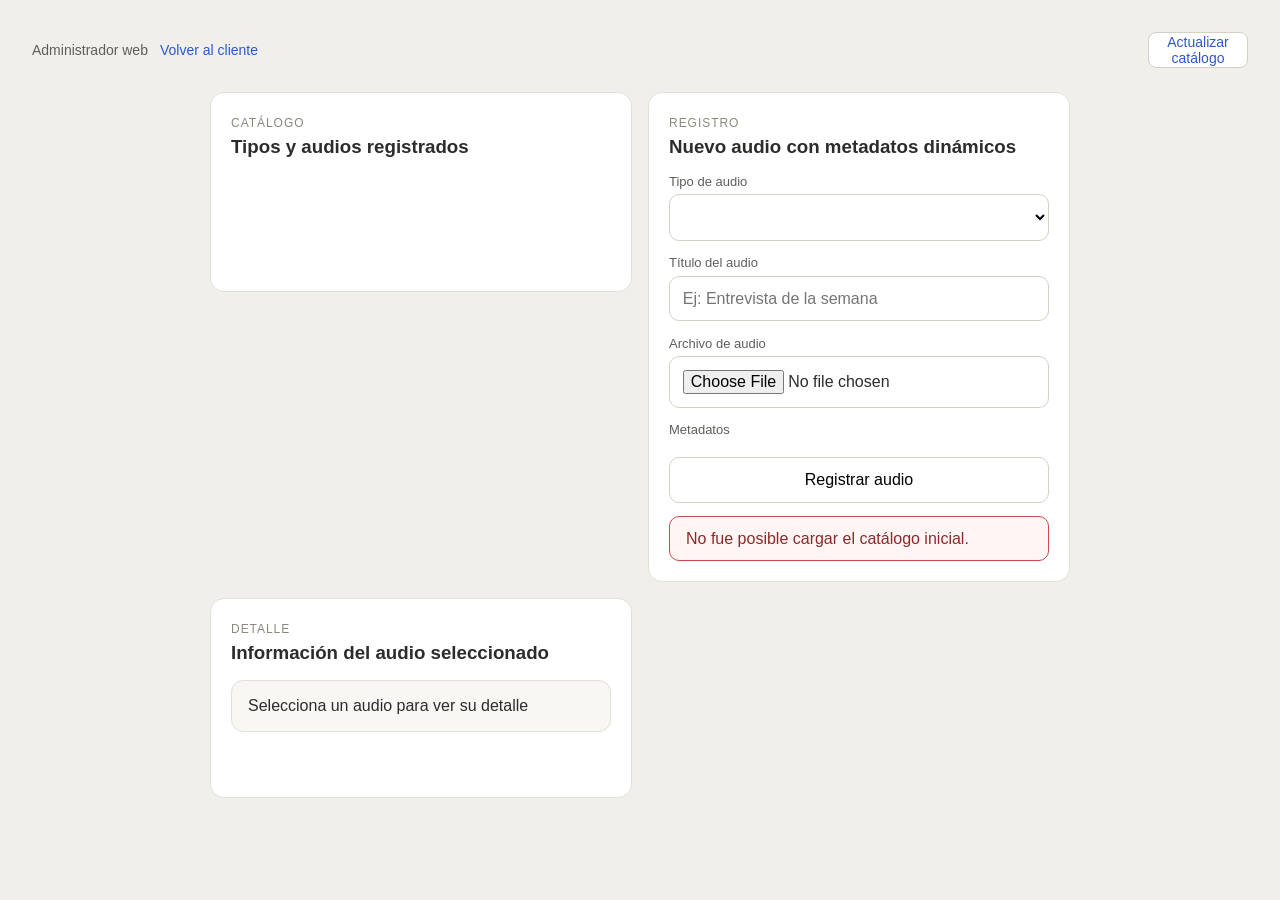
==== ClienteWeb/admin.html @ a35260ad "Primer versión" ====
<!DOCTYPE html>
<html lang="es">

<head>
  <meta charset="UTF-8">
  <meta name="viewport" content="width=device-width, initial-scale=1.0">
  <title>Administrador de audios</title>
  <link rel="stylesheet" href="estilos.css">
  <link rel="stylesheet" href="top-bar.css">
  <link rel="stylesheet" href="reproductor.css">
  <style>
    .panel-formulario {
      display: grid;
      grid-template-columns: 1fr;
      gap: 0.9rem;
    }

    .panel-formulario label {
      font-size: 13px;
      color: #5f5e5a;
      display: block;
      margin-bottom: 0.35rem;
    }

    .panel-formulario input,
    .panel-formulario select,
    .panel-formulario textarea,
    .panel-formulario button {
      width: 100%;
      border-radius: 10px;
      border: 1px solid #d3d1c7;
      background: #ffffff;
      padding: 0.8rem;
      font: inherit;
    }

    .panel-formulario textarea {
      min-height: 110px;
      resize: vertical;
    }

    .campos-dinamicos {
      display: grid;
      grid-template-columns: repeat(auto-fit, minmax(180px, 1fr));
      gap: 0.8rem;
    }

    .campo-dinamico {
      display: flex;
      flex-direction: column;
      gap: 0.35rem;
    }

    .campo-dinamico input {
      width: 100%;
      padding: 0.7rem 0.8rem;
    }

    .resultado-admin {
      margin-top: 0.8rem;
      padding: 0.8rem 1rem;
      border-radius: 10px;
      border: 1px solid #e2e0d8;
      background: #f8f7f4;
      min-height: 42px;
    }

    .resultado-admin.error {
      border-color: #c94d4d;
      background: #fff5f5;
      color: #8a2a2a;
    }

    .resultado-admin.exito {
      border-color: #2d8a57;
      background: #f1fbf4;
      color: #1f6a41;
    }

    .enlace-volver {
      color: #2c59cb;
      text-decoration: none;
      font-size: 14px;
    }
  </style>
</head>

<body>
  <div class="top-bar">
    <div class="usuario-grupo">
      <label>Administrador web</label>
      <a class="enlace-volver" href="index.html">Volver al cliente</a>
    </div>
    <div class="botones_conexion">
      <button type="button" id="btnRefrescarCatalogo">Actualizar catálogo</button>
    </div>
  </div>

  <main class="grid tablero-principal">
    <section class="card panel-catalogo">
      <div class="panel-cabecera">
        <span class="panel-subtitulo">Catálogo</span>
        <h3>Tipos y audios registrados</h3>
      </div>
      <div class="chip-list" id="lista-tipos-admin"></div>
      <div class="lista-datos" id="lista-audios-admin"></div>
    </section>

    <section class="card panel-detalle">
      <div class="panel-cabecera">
        <span class="panel-subtitulo">Registro</span>
        <h3>Nuevo audio con metadatos dinámicos</h3>
      </div>

      <form class="panel-formulario" id="formulario-registro">
        <div>
          <label for="tipo-audio-admin">Tipo de audio</label>
          <select id="tipo-audio-admin" required></select>
        </div>

        <div>
          <label for="titulo-admin">Título del audio</label>
          <input type="text" id="titulo-admin" placeholder="Ej: Entrevista de la semana" required>
        </div>

        <div>
          <label for="archivo-admin">Archivo de audio</label>
          <input type="file" id="archivo-admin" accept="audio/*" required>
        </div>

        <div>
          <label>Metadatos</label>
          <div class="campos-dinamicos" id="campos-dinamicos-admin"></div>
        </div>

        <button type="submit">Registrar audio</button>
      </form>

      <div class="resultado-admin" id="resultado-admin">Completa el formulario para registrar un nuevo audio.</div>
    </section>

    <section class="card panel-actividad">
      <div class="panel-cabecera">
        <span class="panel-subtitulo">Detalle</span>
        <h3>Información del audio seleccionado</h3>
      </div>
      <div class="detalle-audio" id="detalle-audio-admin">
        <span class="empty-state">Selecciona un audio para ver su detalle</span>
      </div>
    </section>
  </main>

  <script>
    const URL_SERVICIO_AUDIOS = 'http://localhost:8081';

    const mapaCamposPorTipo = {
      1: [
        { clave: 'artistaPrincipal', etiqueta: 'Artista Principal' },
        { clave: 'album', etiqueta: 'Álbum' },
        { clave: 'generoMusical', etiqueta: 'Género Musical' }
      ],
      2: [
        { clave: 'nombrePodcast', etiqueta: 'Nombre del Podcast' },
        { clave: 'tituloEpisodio', etiqueta: 'Título del Episodio' },
        { clave: 'anfitrion', etiqueta: 'Anfitrión' }
      ],
      3: [
        { clave: 'tituloLibro', etiqueta: 'Título del Libro' },
        { clave: 'autor', etiqueta: 'Autor' },
        { clave: 'narrador', etiqueta: 'Narrador' }
      ],
      4: [
        { clave: 'tipoSonido', etiqueta: 'Tipo de Sonido' },
        { clave: 'fuenteAudio', etiqueta: 'Fuente del Audio' },
        { clave: 'usoSugerido', etiqueta: 'Uso Sugerido' }
      ]
    };

    let tiposDisponibles = [];
    let audioSeleccionado = null;

    document.addEventListener('DOMContentLoaded', iniciarAdmin);

    function iniciarAdmin() {
      document.getElementById('btnRefrescarCatalogo').addEventListener('click', cargarCatalogo);
      document.getElementById('tipo-audio-admin').addEventListener('change', evento => renderizarCamposDinamicos(Number(evento.target.value)));
      document.getElementById('formulario-registro').addEventListener('submit', registrarAudio);
      cargarCatalogo();
    }

    async function cargarCatalogo() {
      try {
        const respuestaTipos = await fetch(`${URL_SERVICIO_AUDIOS}/tipos-audio`);
        tiposDisponibles = await respuestaTipos.json();
        renderizarTipos(tiposDisponibles);
        renderizarSelectorTipos(tiposDisponibles);
        if (tiposDisponibles.length > 0) {
          document.getElementById('tipo-audio-admin').value = tiposDisponibles[0].id;
          renderizarCamposDinamicos(tiposDisponibles[0].id);
          await cargarAudiosPorTipo(tiposDisponibles[0].id);
        }
      } catch (error) {
        mostrarResultado('No fue posible cargar el catálogo inicial.', true);
      }
    }

    function renderizarSelectorTipos(tipos) {
      const selector = document.getElementById('tipo-audio-admin');
      selector.innerHTML = tipos.map(tipo => `<option value="${tipo.id}">${escapeHtml(tipo.nombre)}</option>`).join('');
    }

    function renderizarTipos(tipos) {
      const contenedor = document.getElementById('lista-tipos-admin');
      contenedor.innerHTML = '';
      tipos.forEach(tipo => {
        const boton = document.createElement('button');
        boton.type = 'button';
        boton.className = 'chip-tipo';
        boton.textContent = tipo.nombre;
        boton.addEventListener('click', () => seleccionarTipo(tipo));
        contenedor.appendChild(boton);
      });
    }

    function seleccionarTipo(tipo) {
      document.getElementById('tipo-audio-admin').value = tipo.id;
      renderizarCamposDinamicos(tipo.id);
      cargarAudiosPorTipo(tipo.id);
    }

    function renderizarCamposDinamicos(tipoId) {
      const contenedor = document.getElementById('campos-dinamicos-admin');
      const campos = mapaCamposPorTipo[tipoId] || [];
      contenedor.innerHTML = campos.map(campo => `
        <div class="campo-dinamico">
          <label for="${campo.clave}">${campo.etiqueta}</label>
          <input type="text" id="${campo.clave}" name="${campo.clave}" placeholder="${campo.etiqueta}">
        </div>
      `).join('');
    }

    async function cargarAudiosPorTipo(tipoId) {
      try {
        const respuesta = await fetch(`${URL_SERVICIO_AUDIOS}/audios?tipo_id=${encodeURIComponent(tipoId)}`);
        const audios = await respuesta.json();
        renderizarAudios(Array.isArray(audios) ? audios : []);
      } catch (error) {
        document.getElementById('lista-audios-admin').innerHTML = '<span class="empty-state">No fue posible cargar los audios</span>';
      }
    }

    function renderizarAudios(audios) {
      const contenedor = document.getElementById('lista-audios-admin');
      if (audios.length === 0) {
        contenedor.innerHTML = '<span class="empty-state">No hay audios registrados para este tipo</span>';
        return;
      }

      contenedor.innerHTML = '';
      audios.forEach(audio => {
        const boton = document.createElement('button');
        boton.type = 'button';
        boton.className = 'audio-item';
        boton.innerHTML = `
          <span class="audio-titulo">${escapeHtml(audio.titulo)}</span>
          <span class="audio-subtitulo">#${audio.id} · ${escapeHtml(audio.tipoNombre || '')}</span>
        `;
        boton.addEventListener('click', () => seleccionarAudio(audio));
        contenedor.appendChild(boton);
      });
    }

    async function seleccionarAudio(audio) {
      audioSeleccionado = audio;
      const respuesta = await fetch(`${URL_SERVICIO_AUDIOS}/audios/${encodeURIComponent(audio.id)}`);
      const detalle = await respuesta.json();
      const contenedor = document.getElementById('detalle-audio-admin');
      const metadatos = detalle.metadatos || {};
      contenedor.innerHTML = `
        <div class="detalle-cabecera">
          <span class="detalle-tipo">${escapeHtml(detalle.tipoNombre || '')}</span>
          <h3>${escapeHtml(detalle.titulo || '')}</h3>
          <p>Archivo: ${escapeHtml(detalle.rutaArchivo || '')}</p>
        </div>
        <div class="detalle-matriz">
          ${Object.entries(metadatos).map(([clave, valor]) => `
            <div class="detalle-campo">
              <span>${escapeHtml(clave)}</span>
              <strong>${escapeHtml(valor)}</strong>
            </div>
          `).join('')}
        </div>
      `;
    }

    async function registrarAudio(evento) {
      evento.preventDefault();

      const tipoId = Number(document.getElementById('tipo-audio-admin').value);
      const titulo = document.getElementById('titulo-admin').value.trim();
      const archivo = document.getElementById('archivo-admin').files[0];

      if (!titulo || !archivo) {
        mostrarResultado('Debes completar el título y el archivo.', true);
        return;
      }

      const metadatos = {};
      (mapaCamposPorTipo[tipoId] || []).forEach(campo => {
        metadatos[campo.clave] = document.getElementById(campo.clave)?.value.trim() || '';
      });

      const formData = new FormData();
      formData.append('titulo', titulo);
      formData.append('tipo_id', String(tipoId));
      formData.append('archivo', archivo);
      formData.append('metadatos', JSON.stringify(metadatos));

      try {
        const respuesta = await fetch(`${URL_SERVICIO_AUDIOS}/audios`, {
          method: 'POST',
          body: formData
        });

        const resultado = await respuesta.json();
        if (!respuesta.ok) {
          throw new Error(resultado.mensaje || 'No fue posible registrar el audio');
        }

        mostrarResultado(`Audio registrado: ${resultado.titulo} (#${resultado.id})`, false);
        evento.target.reset();
        renderizarCamposDinamicos(tipoId);
        await cargarCatalogo();
      } catch (error) {
        mostrarResultado(error.message || 'Ocurrió un error registrando el audio.', true);
      }
    }

    function mostrarResultado(mensaje, esError) {
      const contenedor = document.getElementById('resultado-admin');
      contenedor.textContent = mensaje;
      contenedor.classList.toggle('error', esError);
      contenedor.classList.toggle('exito', !esError);
    }

    function escapeHtml(valor) {
      return String(valor)
        .replace(/&/g, '&amp;')
        .replace(/</g, '&lt;')
        .replace(/>/g, '&gt;')
        .replace(/"/g, '&quot;')
        .replace(/'/g, '&#039;');
    }
  </script>
</body>

</html>
---- ClienteWeb/estilos.css ----
* {
  box-sizing: border-box;
  margin: 0;
  padding: 0;
}

body {
  font-family: 'Segoe UI', Arial, sans-serif;
  background: #f0efec;
  color: #2c2c2a;
  min-height: 100vh;
  padding: 2rem;
}

.tablero-principal {
  display: grid;
  grid-template-columns: 1.1fr 1fr;
  gap: 1rem;
  max-width: 1180px;
  margin: 0 auto;
  align-items: start;
}

.grid {
  display: grid;
  grid-template-columns: 1fr 1fr;
  gap: 1rem;
  max-width: 860px;
  margin: 0 auto;
}

.card {
  background: #ffffff;
  border: 1px solid #e2e0d8;
  border-radius: 14px;
  padding: 1.25rem;
  min-height: 200px;
}

.panel-cabecera {
  margin-bottom: 1rem;
}

.panel-subtitulo {
  display: inline-block;
  font-size: 12px;
  letter-spacing: 0.08em;
  text-transform: uppercase;
  color: #8c887d;
  margin-bottom: 0.35rem;
}

.panel-cabecera h3,
.actividad-bloque h4 {
  color: #2c2c2a;
}

.chip-list {
  display: flex;
  flex-wrap: wrap;
  gap: 0.5rem;
  margin-bottom: 1rem;
}

.chip-tipo {
  border: 1px solid #d3d1c7;
  background: #f8f7f4;
  color: #5f5e5a;
  border-radius: 999px;
  padding: 0.45rem 0.85rem;
  cursor: pointer;
  transition: all 0.15s ease;
}

.chip-tipo.activo,
.chip-tipo:hover {
  background: #2c59cb;
  color: #ffffff;
  border-color: #2c59cb;
}

.lista-datos {
  display: flex;
  flex-direction: column;
  gap: 0.65rem;
}

.audio-item {
  display: flex;
  flex-direction: column;
  gap: 0.25rem;
  width: 100%;
  text-align: left;
  border: 1px solid #d9d7cf;
  border-radius: 12px;
  background: #ffffff;
  color: #2c2c2a;
  padding: 0.85rem 1rem;
  cursor: pointer;
  transition: all 0.15s ease;
}

.audio-item:hover,
.audio-item.activo {
  border-color: #2c59cb;
  box-shadow: 0 0 0 3px rgba(44, 89, 203, 0.08);
}

.audio-titulo {
  font-weight: 600;
}

.audio-subtitulo {
  font-size: 12px;
  color: #888780;
}

.detalle-audio {
  margin-top: 1rem;
  padding: 1rem;
  border-radius: 12px;
  background: #f8f7f4;
  border: 1px solid #e2e0d8;
}

.detalle-cabecera {
  margin-bottom: 1rem;
}

.detalle-tipo {
  display: inline-block;
  font-size: 12px;
  text-transform: uppercase;
  letter-spacing: 0.08em;
  color: #2c59cb;
  margin-bottom: 0.35rem;
}

.detalle-cabecera h3 {
  margin-bottom: 0.4rem;
}

.detalle-cabecera p {
  color: #6f6d66;
}

.detalle-matriz {
  display: grid;
  grid-template-columns: repeat(auto-fit, minmax(160px, 1fr));
  gap: 0.75rem;
}

.detalle-campo {
  background: #ffffff;
  border-radius: 10px;
  border: 1px solid #e2e0d8;
  padding: 0.75rem;
  display: flex;
  flex-direction: column;
  gap: 0.3rem;
}

.detalle-campo span,
.detalle-campo strong {
  display: block;
}

.detalle-campo span {
  font-size: 12px;
  color: #8c887d;
}

.actividad-grilla {
  display: grid;
  grid-template-columns: 1fr;
  gap: 0.8rem;
}

.actividad-bloque {
  padding: 0.85rem;
  border: 1px solid #e2e0d8;
  border-radius: 12px;
  background: #f8f7f4;
}

.actividad-bloque h4 {
  margin-bottom: 0.65rem;
}

.actividad-lista {
  display: flex;
  flex-direction: column;
  gap: 0.5rem;
  min-height: 86px;
}

.entrada-actividad {
  display: flex;
  align-items: center;
  gap: 0.5rem;
  padding: 0.7rem 0.8rem;
  border-radius: 10px;
  background: #ffffff;
  border: 1px solid #e2e0d8;
  animation: entradaSuave 0.28s ease-out;
}

.entrada-actividad.reaccion {
  justify-content: space-between;
}

.entrada-punto {
  width: 8px;
  height: 8px;
  border-radius: 50%;
  background: #2c59cb;
  flex: 0 0 auto;
}

.emoji-reaccion {
  font-size: 1.15rem;
}

.estado-conexion,
.estado-reproduccion {
  font-size: 12px;
  color: #6f6d66;
}

.botones-reaccion {
  display: flex;
  gap: 0.55rem;
  flex-wrap: wrap;
}

.botones-reaccion button {
  width: 50px;
  height: 50px;
  border-radius: 50%;
  border: 1px solid #d3d1c7;
  background: #ffffff;
  font-size: 1.2rem;
  cursor: pointer;
  transition: transform 0.15s ease, border-color 0.15s ease, background 0.15s ease;
}

.botones-reaccion button:hover:not(:disabled) {
  transform: translateY(-2px) scale(1.05);
  border-color: #2c59cb;
  background: #f5f7ff;
}

.botones-reaccion button:disabled {
  opacity: 0.45;
  cursor: not-allowed;
}

.oculto {
  display: none !important;
}

.modal-nickname {
  position: fixed;
  inset: 0;
  background: rgba(34, 33, 31, 0.5);
  display: none;
  align-items: center;
  justify-content: center;
  z-index: 1000;
  padding: 1rem;
}

.modal-nickname.visible {
  display: flex;
}

.modal-contenido {
  width: min(420px, 100%);
  background: #ffffff;
  border: 1px solid #e2e0d8;
  border-radius: 18px;
  padding: 1.4rem;
  box-shadow: 0 18px 50px rgba(0, 0, 0, 0.16);
  display: flex;
  flex-direction: column;
  gap: 1rem;
}

.modal-etiqueta {
  display: inline-block;
  text-transform: uppercase;
  letter-spacing: 0.08em;
  font-size: 12px;
  color: #2c59cb;
  margin-bottom: 0.4rem;
}

.modal-contenido input,
.modal-contenido button {
  width: 100%;
  height: 40px;
  border-radius: 10px;
}

.modal-contenido input {
  border: 1px solid #d3d1c7;
  padding: 0 0.8rem;
}

.modal-contenido button {
  border: none;
  background: #2c59cb;
  color: #ffffff;
  font-weight: 600;
  cursor: pointer;
}

@keyframes entradaSuave {
  from {
    opacity: 0;
    transform: translateY(6px);
  }

  to {
    opacity: 1;
    transform: translateY(0);
  }
}

@media (max-width: 1024px) {
  .tablero-principal {
    grid-template-columns: 1fr;
  }
}

#reacciones {
  display: flex;
  justify-content: center;
  /* Centra horizontalmente los iconos */
  gap: 15px;
  /* Mantiene una buena separación entre ellos */
  margin-bottom: 1rem;
  /* Espacio opcional abajo antes del título */
}

/* 2. Centramos el título "Reacciones recibidas" */
#chat h3 {
  text-align: center;
  /* Centra el texto del título */
  margin-top: 0;
  /* Resetea márgenes por si acaso */
  margin-bottom: 1rem;
  /* Espacio antes de la caja gris */
}
---- ClienteWeb/top-bar.css ----
.top-bar {
  display: flex;
  align-items: center;
  justify-content: space-between;
  /* Mantiene los dos bloques en los extremos */
  gap: 12px;
  margin-bottom: 1.5rem;
}


.top-bar .usuario-grupo {
  display: flex;
  align-items: center;
  gap: 12px;
}

.top-bar label {
  font-size: 14px;
  color: #5f5e5a;
  white-space: nowrap;
}

.top-bar input[type="text"] {
  width: 200px;
  height: 36px;
  font-size: 14px;
  padding: 0 10px;
  border: 1px solid #d3d1c7;
  border-radius: 8px;
  background: #ffffff;
  color: #2c2c2a;
  outline: none;
  transition: box-shadow 0.15s;
}

.top-bar input[type="text"]:focus {
  box-shadow: 0 0 0 3px #d3d1c7;
}


.top-bar .botones_conexion {
  display: flex;
  flex-direction: row;
  gap: 10px;
}


.top-bar .botones_conexion button {
  display: inline-flex;
  align-items: center;
  justify-content: center;
  width: 100px;
  height: 36px;
  font-size: 14px;
  padding: 0 10px;
  border: 1px solid #d3d1c7;
  border-radius: 8px;
  background: #ffffff;
  color: #2c59cb;
  outline: none;
  cursor: pointer;
  transition: all 0.1s ease;
}

.top-bar .botones_conexion button:hover {
  background: #f5f7ff;
  border-color: #2c59cb;
}

.top-bar .botones_conexion button:active {
  transform: scale(0.95);
  background: #e1e7ff;
  box-shadow: inset 0px 2px 4px rgba(0, 0, 0, 0.1);
}

.estado-conexion {
  display: inline-flex;
  align-items: center;
  padding: 0.35rem 0.7rem;
  border-radius: 999px;
  border: 1px solid #d3d1c7;
  background: #ffffff;
}
---- ClienteWeb/reproductor.css ----
.player-area {
  display: flex;
  flex-direction: column;
  align-items: center;
  gap: 1rem;
}

.player-area audio {
  width: 100%;
  border-radius: 10px;
  background: #f8f7f4;
}

.song-info {
  text-align: center;
}

.song-title {
  font-size: 15px;
  font-weight: 600;
  color: #2c2c2a;
}

.song-artist {
  font-size: 13px;
  color: #888780;
  margin-top: 3px;
}

.play-btn {
  width: 60px;
  height: 60px;
  border-radius: 50%;
  background: #5f5e5a;
  border: none;
  cursor: pointer;
  color: #ffffff;
  display: flex;
  align-items: center;
  justify-content: center;
  font-size: 30px;
  transition: background 0.15s, transform 0.1s;
}

.play-btn:hover {
  background: #444441;
}

.play-btn:active {
  transform: scale(0.95);
}

.controles-reproductor {
  display: flex;
  align-items: center;
  gap: 0.9rem;
}
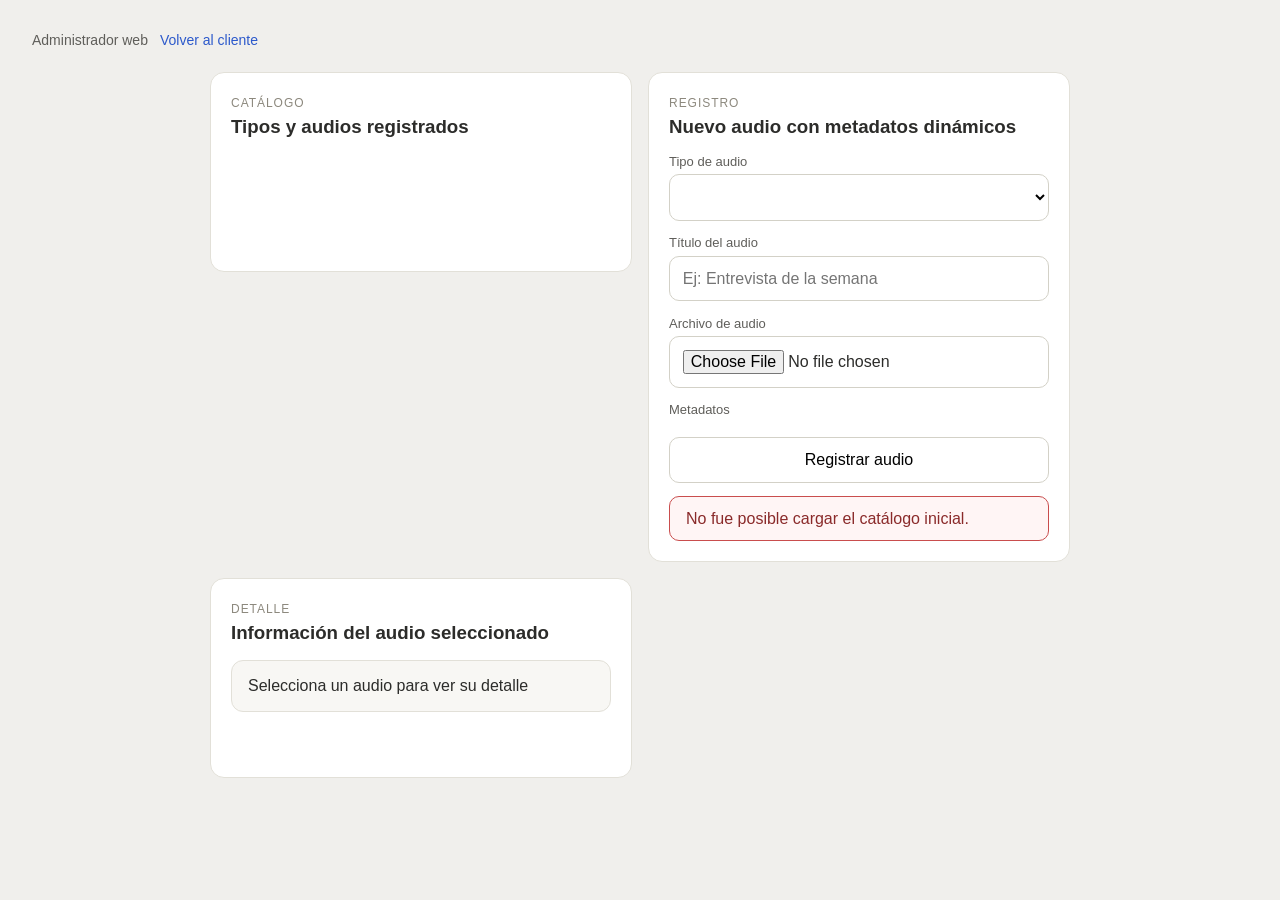
==== commit 6f88b207: "Versión  3" ====
--- a/ClienteWeb/admin.html
+++ b/ClienteWeb/admin.html
@@ -34,6 +34,35 @@
       font: inherit;
     }
 
+    .panel-formulario button,
+    .botones_conexion button,
+    .audio-item,
+    .chip-tipo {
+      cursor: pointer;
+      transition: background 0.15s ease, box-shadow 0.15s ease, transform 0.15s ease, border-color 0.15s ease;
+    }
+
+    .panel-formulario button:hover,
+    .botones_conexion button:hover,
+    .audio-item:hover,
+    .chip-tipo:hover {
+      box-shadow: 0 8px 18px rgba(44, 89, 203, 0.12);
+      transform: translateY(-1px);
+    }
+
+    .panel-formulario button:hover {
+      border-color: #2c59cb;
+      background: #f5f7ff;
+    }
+
+    .panel-formulario button:active,
+    .botones_conexion button:active,
+    .audio-item:active,
+    .chip-tipo:active {
+      transform: translateY(0);
+      box-shadow: none;
+    }
+
     .panel-formulario textarea {
       min-height: 110px;
       resize: vertical;
@@ -90,9 +119,6 @@
     <div class="usuario-grupo">
       <label>Administrador web</label>
       <a class="enlace-volver" href="index.html">Volver al cliente</a>
-    </div>
-    <div class="botones_conexion">
-      <button type="button" id="btnRefrescarCatalogo">Actualizar catálogo</button>
     </div>
   </div>
 
@@ -136,7 +162,7 @@
         <button type="submit">Registrar audio</button>
       </form>
 
-      <div class="resultado-admin" id="resultado-admin">Completa el formulario para registrar un nuevo audio.</div>
+      <div class="resultado-admin" id="resultado-admin" hidden></div>
     </section>
 
     <section class="card panel-actividad">
@@ -182,7 +208,6 @@
     document.addEventListener('DOMContentLoaded', iniciarAdmin);
 
     function iniciarAdmin() {
-      document.getElementById('btnRefrescarCatalogo').addEventListener('click', cargarCatalogo);
       document.getElementById('tipo-audio-admin').addEventListener('change', evento => renderizarCamposDinamicos(Number(evento.target.value)));
       document.getElementById('formulario-registro').addEventListener('submit', registrarAudio);
       cargarCatalogo();
@@ -339,6 +364,7 @@
     function mostrarResultado(mensaje, esError) {
       const contenedor = document.getElementById('resultado-admin');
       contenedor.textContent = mensaje;
+      contenedor.hidden = false;
       contenedor.classList.toggle('error', esError);
       contenedor.classList.toggle('exito', !esError);
     }
--- a/ClienteWeb/estilos.css
+++ b/ClienteWeb/estilos.css
@@ -343,6 +343,25 @@
   /* Espacio opcional abajo antes del título */
 }
 
+#reacciones button {
+  border: none;
+  background: transparent;
+  font-size: 1.35rem;
+  line-height: 1;
+  padding: 0.2rem 0.35rem;
+  cursor: pointer;
+  transition: transform 0.15s ease, filter 0.15s ease, opacity 0.15s ease;
+}
+
+#reacciones button:hover {
+  transform: scale(1.18);
+  filter: drop-shadow(0 0 8px rgba(44, 89, 203, 0.18));
+}
+
+#chat {
+  margin-top: 0.75rem;
+}
+
 /* 2. Centramos el título "Reacciones recibidas" */
 #chat h3 {
   text-align: center;
